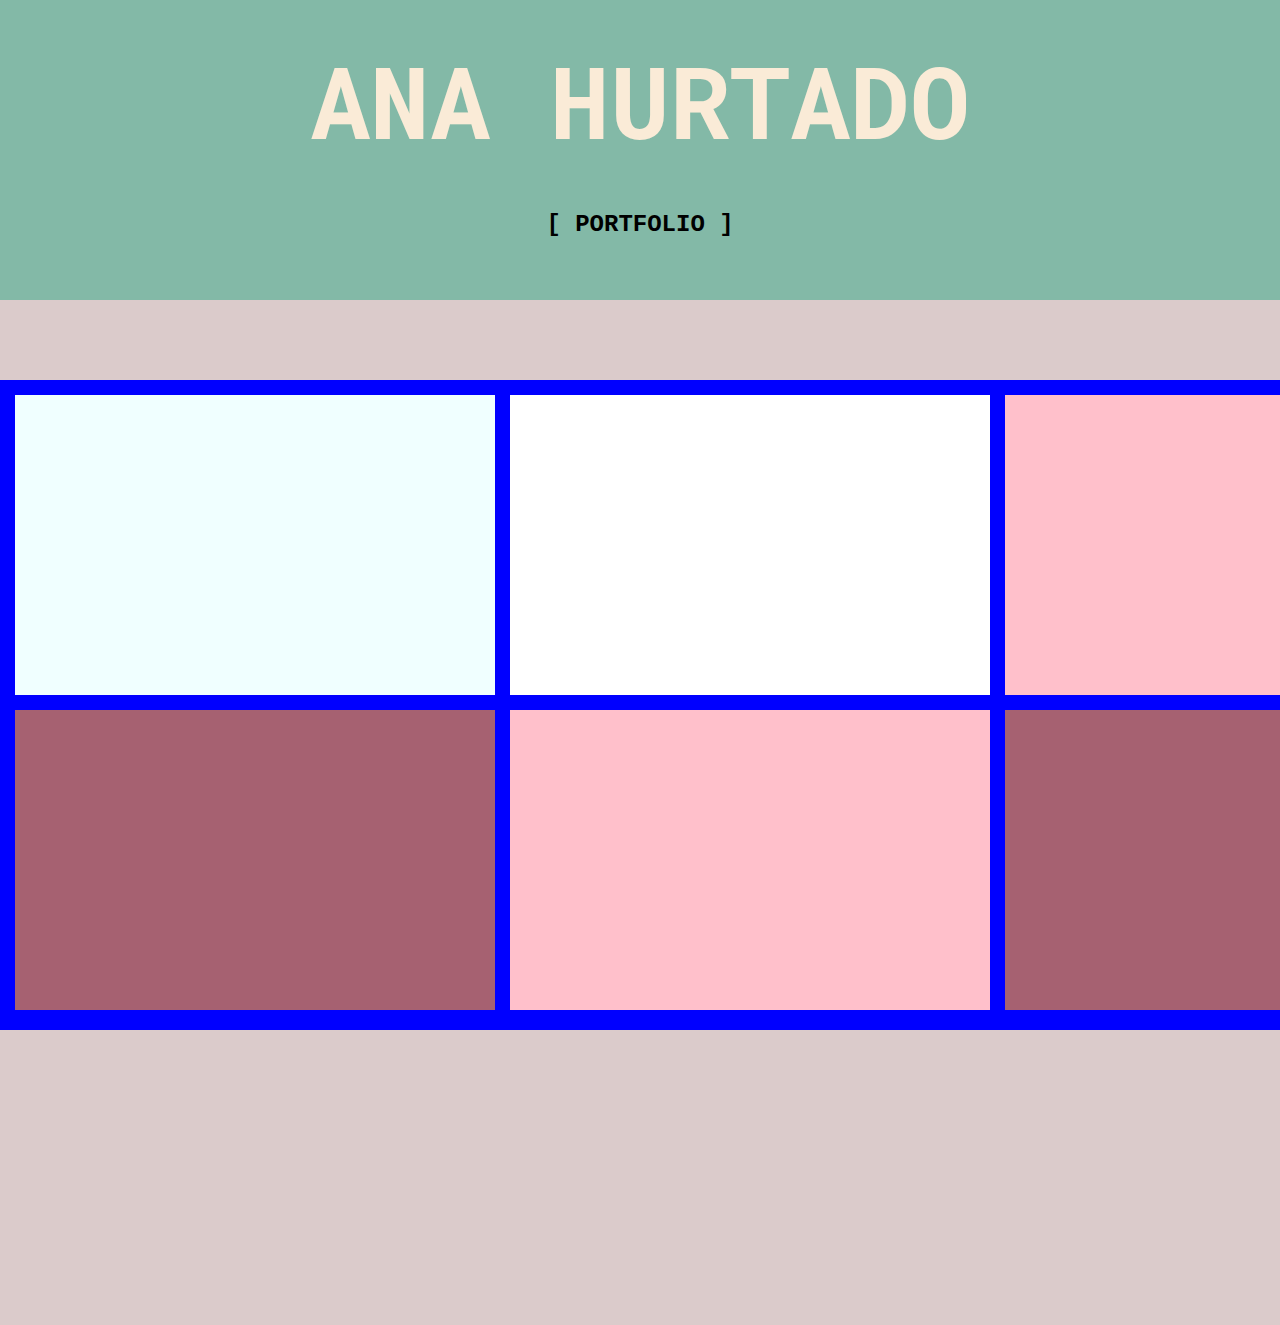
==== index.html @ 11d94b61 "Add files via upload" ====
<!DOCTYPE html>
<html>
<head>
    <meta lang="en">
    <meta charset="UTF-8">
    <meta name="Portfolio">
    <title>Portfolio</title>
    <link rel="stylesheet" href="estils.css">
    <link rel="preconnect" href="https://fonts.googleapis.com">
<link rel="preconnect" href="https://fonts.gstatic.com" crossorigin>
<link href="https://fonts.googleapis.com/css2?family=Roboto+Mono:wght@500&display=swap" rel="stylesheet">
</head>
<body>
    
</body>
    <div id="cabecera">
        <h1>ANA HURTADO</h1>
        <h2>[ PORTFOLIO ]</h2>
    </div>

    <div id="contenedor">
        <div class="feinetas" id="feineta1"></div>
        <div class="feinetas" id="feineta2"></div>
        <div class="feinetas" id="feineta3"></div>
        <div class="feinetas" id="feineta4"></div>
        <div class="feinetas" id="feineta5"></div>
        <div class="feinetas" id="feineta6"></div>
        <div class="feinetas" id="feineta7"></div>
        <div class="feinetas" id="feineta8"></div>
    </div>

    </div>
</html>
---- estils.css ----
body{
    background-color: rgb(219, 203, 203);
    margin: 0 auto;
    padding: 0;
}

#cabecera{
    height: 300px;
    background-color: rgb(131, 185, 167);
}

h1{
    color: antiquewhite;
    margin: 0 auto;
    font-family: 'Roboto Mono', monospace;
    text-align: center;
    line-height: 200px ;
    font-size: 100px;
    
}

h2{
    font-family: 'Courier New', Courier, monospace;
    text-align: center;
    line-height: 10px;
}

#contenedor{
    margin: 0 auto;
    background-color: blue;
    width: 1500px;
    height: 650px;
    margin-top: 80px;
}

.feinetas{
    width: 480px;
    height: 300px;
    float: left;
    margin-left: 15px;
    margin-top: 15px;
}

#feineta1{
    background-image: url(img/act2.png);
    background-size: cover;
    background-position: center;
    background-color: azure;
}

#feineta2{
    background-image: url(img/act3.png);
    background-size: cover;
    background-repeat: no-repeat;
    background-position: center;
    background-color: white;
}

#feineta3{
    background-image: url(img/act5.png);
    background-size: cover;
    background-position: center;
    background-color: pink;
}

#feineta4{
    background-image: url(img/act4.png);
    background-size: 480px;
    background-position: center;
    background-repeat: no-repeat;
    background-color: #A66171;
}

#feineta5{
    background-image: url(img/act6.png);
    background-size: cover;
    background-position: center;
    background-color: pink;
}

#feineta6{
    background-image: url(img/ia.png);
    background-size: 350px;
    background-position: center;
    background-repeat: no-repeat;
    background-color: #A66171;
}
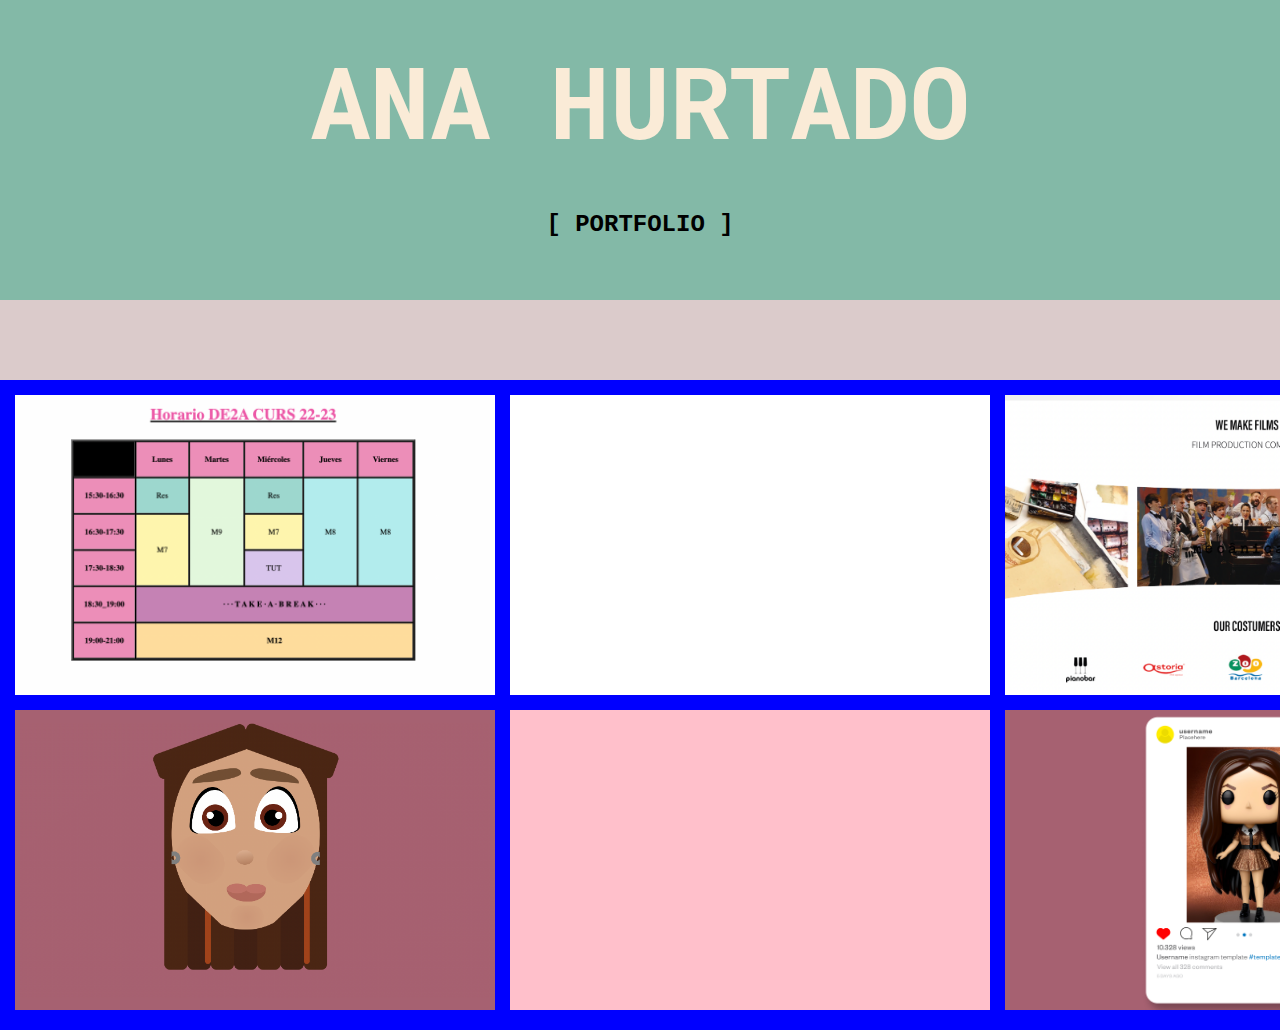
==== commit 18596b31: "Update index.html" ====
--- a/index.html
+++ b/index.html
@@ -19,15 +19,13 @@
     </div>
 
     <div id="contenedor">
-        <div class="feinetas" id="feineta1"></div>
-        <div class="feinetas" id="feineta2"></div>
-        <div class="feinetas" id="feineta3"></div>
-        <div class="feinetas" id="feineta4"></div>
-        <div class="feinetas" id="feineta5"></div>
+        <a href="act03hurtado/index.html" target="_blank"><div class="feinetas" id="feineta1"></div></a>
+        <a href="act04hurtado/index.html" target="_blank"><div class="feinetas" id="feineta2"></div></a>
+        <a href="act05hurtado/index.html" target="_blank"><div class="feinetas" id="feineta3"></div></a>
+        <a href="caricaturahurtado/index.html" target="_blank"><div class="feinetas" id="feineta4"></div></a>
+        <a href="semaforhurtado/index.html" target="_blank"><div class="feinetas" id="feineta5"></div></a>
         <div class="feinetas" id="feineta6"></div>
-        <div class="feinetas" id="feineta7"></div>
-        <div class="feinetas" id="feineta8"></div>
     </div>
 
     </div>
-</html>+</html>
